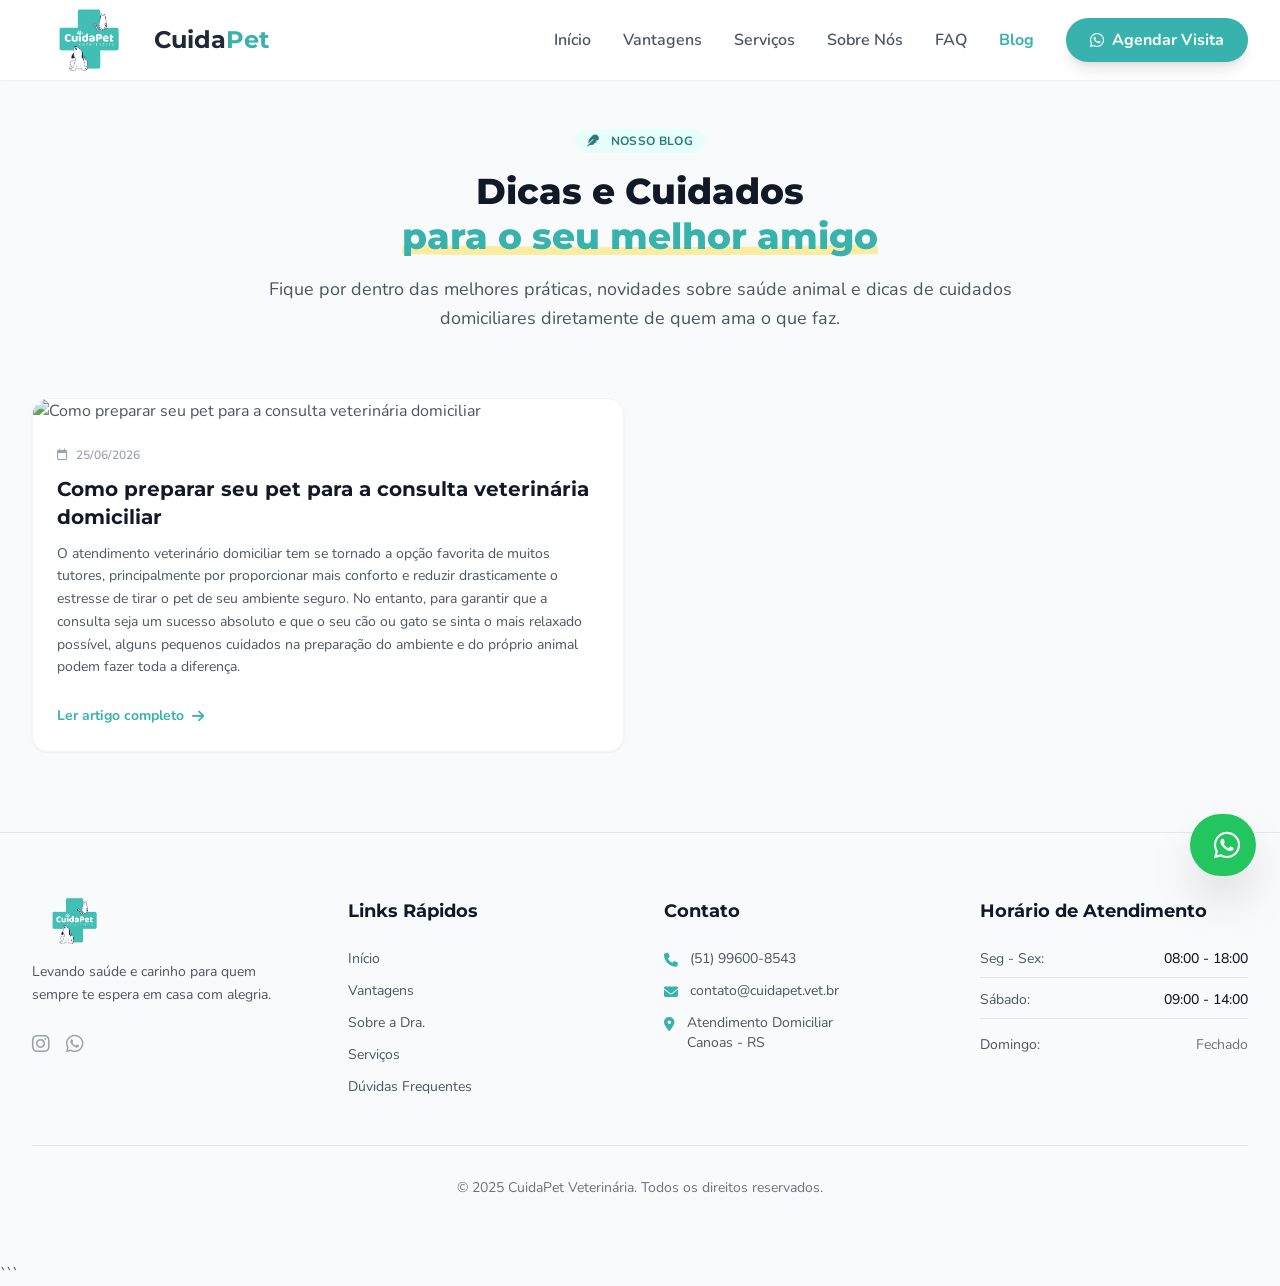
==== blog/index.html @ cf81f0ce "deploy: 65e8c77ceb08bf6f2f895ceee8a604dbab9174eb" ====
<!doctype html><html lang=pt-BR class=scroll-smooth><script async src="https://www.googletagmanager.com/gtag/js?id=G-8RZ68FZBHE"></script><script>window.dataLayer=window.dataLayer||[];function gtag(){dataLayer.push(arguments)}gtag("js",new Date),gtag("config","G-8RZ68FZBHE"),gtag("config","AW-977475421"),document.addEventListener("DOMContentLoaded",function(){document.querySelectorAll('a[href*="wa.me"]').forEach(function(e){e.addEventListener("click",function(){typeof gtag!="undefined"&&gtag("event","conversion",{send_to:"AW-977475421/Ha_YCJ_MwOYYEN2ujNID"})})})})</script><meta charset=UTF-8><meta name=viewport content="width=device-width,initial-scale=1"><title>Blog | CuidaPet</title>
<meta name=description content="Atendimento veterinário domiciliar em Canoas, Esteio, Nova Santa Rita e Porto Alegre. Vacinas, consultas e exames no conforto do seu lar."><meta name=robots content="index, follow"><meta name=theme-color content="#38B2AC"><link rel=canonical href=https://cuidapet.vet.br/blog/><link rel=apple-touch-icon sizes=180x180 href=/apple-touch-icon.png><link rel=icon type=image/png sizes=32x32 href=/favicon-32x32.png><link rel=icon type=image/png sizes=16x16 href=/favicon-16x16.png><link rel=manifest href=/site.webmanifest><link rel="shortcut icon" href=/favicon.ico><meta property="og:type" content="website"><meta property="og:url" content="https://cuidapet.vet.br/blog/"><meta property="og:title" content="Blog | CuidaPet"><meta property="og:description" content="Leve o melhor cuidado veterinário para dentro da sua casa. Atendimento humanizado, vacinas e exames em Canoas e região."><meta property="og:image" content="https://cuidapet.vet.br/images/hero-vet.webp"><meta property="twitter:card" content="summary_large_image"><meta property="twitter:url" content="https://cuidapet.vet.br/blog/"><meta property="twitter:title" content="Blog | CuidaPet"><meta property="twitter:description" content="Leve o melhor cuidado veterinário para dentro da sua casa. Atendimento humanizado, vacinas e exames em Canoas e região."><meta property="twitter:image" content="https://cuidapet.vet.br/images/hero-vet.webp"><link rel=stylesheet href=/style.css><link rel=preconnect href=https://fonts.googleapis.com><link rel=preconnect href=https://fonts.gstatic.com crossorigin><link rel=preload as=style href="https://fonts.googleapis.com/css2?family=Montserrat:wght@400;600;700;800&family=Nunito:wght@400;600;700&display=swap"><link rel=preconnect href=https://cdnjs.cloudflare.com><link href="https://fonts.googleapis.com/css2?family=Montserrat:wght@400;600;700;800&family=Nunito:wght@400;600;700&display=swap" rel=stylesheet media=print onload='this.media="all"'><noscript><link href="https://fonts.googleapis.com/css2?family=Montserrat:wght@400;600;700;800&family=Nunito:wght@400;600;700&display=swap" rel=stylesheet></noscript><link rel=stylesheet href=https://cdnjs.cloudflare.com/ajax/libs/font-awesome/6.4.0/css/all.min.css media=print onload='this.media="all"'><noscript><link rel=stylesheet href=https://cdnjs.cloudflare.com/ajax/libs/font-awesome/6.4.0/css/all.min.css></noscript><body class="font-sans text-gray-600 antialiased bg-gray-50"><nav class="fixed w-full z-50 bg-white/90 backdrop-blur-md shadow-sm transition-all duration-300" id=navbar><div class="max-w-7xl mx-auto px-4 sm:px-6 lg:px-8"><div class="flex justify-between items-center h-20"><a href=/ class="flex-shrink-0 flex items-center gap-2 cursor-pointer"><img src=/images/logo.webp alt="Logotipo CuidaPet - Veterinária Domiciliar" class="h-16 w-auto object-contain">
<span class="font-heading font-bold text-2xl text-gray-800">Cuida<span class=text-brand>Pet</span></span></a><div class="hidden md:flex space-x-8 items-center"><a href=/#inicio class="text-gray-600 hover:text-brand font-semibold transition-colors">Início</a>
<a href=/#vantagens class="text-gray-600 hover:text-brand font-semibold transition-colors">Vantagens</a>
<a href=/#servicos class="text-gray-600 hover:text-brand font-semibold transition-colors">Serviços</a>
<a href=/#sobre class="text-gray-600 hover:text-brand font-semibold transition-colors">Sobre Nós</a>
<a href=/#faq class="text-gray-600 hover:text-brand font-semibold transition-colors">FAQ</a>
<a href=/blog/ class="text-brand font-bold transition-colors">Blog</a>
<a href=https://wa.me/555196008543 target=_blank class="bg-brand hover:bg-brand-dark text-white px-6 py-2.5 rounded-full font-bold shadow-lg hover:shadow-brand/50 transition-all transform hover:-translate-y-0.5 flex items-center gap-2"><i class="fa-brands fa-whatsapp"></i> Agendar Visita</a></div><div class="md:hidden flex items-center"><button id=mobile-menu-btn class="text-gray-600 hover:text-brand focus:outline-none">
<i class="fa-solid fa-bars text-2xl"></i></button></div></div></div><div class="md:hidden hidden bg-white border-t" id=mobile-menu><div class="px-4 pt-2 pb-4 space-y-1 shadow-lg"><a class="block px-3 py-2 rounded-md text-base font-medium text-gray-700 hover:text-brand hover:bg-gray-50" href=/#inicio>Início</a>
<a class="block px-3 py-2 rounded-md text-base font-medium text-gray-700 hover:text-brand hover:bg-gray-50" href=/#vantagens>Vantagens</a>
<a class="block px-3 py-2 rounded-md text-base font-medium text-gray-700 hover:text-brand hover:bg-gray-50" href=/#servicos>Serviços</a>
<a class="block px-3 py-2 rounded-md text-base font-medium text-gray-700 hover:text-brand hover:bg-gray-50" href=/#sobre>Sobre Nós</a>
<a class="block px-3 py-2 rounded-md text-base font-medium text-gray-700 hover:text-brand hover:bg-gray-50" href=/#faq>FAQ</a>
<a class="block px-3 py-2 rounded-md text-base font-medium text-brand hover:bg-gray-50" href=/blog/>Blog</a>
<a class="block mt-4 text-center bg-brand text-white px-3 py-3 rounded-lg font-bold" href=https://wa.me/555196008543>Agendar pelo WhatsApp</a></div></div></nav><main class="pt-32 pb-20"><div class="max-w-7xl mx-auto px-4 sm:px-6 lg:px-8"><div class="text-center max-w-3xl mx-auto mb-16"><span class="inline-block py-1 px-3 rounded-full bg-brand-light text-brand-dark font-bold text-xs mb-4 tracking-wide uppercase"><i class="fa-solid fa-feather mr-2"></i> Nosso Blog</span><h1 class="font-heading text-4xl lg:text-5xl font-extrabold text-gray-900 leading-tight mb-4">Dicas e Cuidados<br><span class="text-brand relative inline-block">para o seu melhor amigo<svg class="absolute w-full h-3 bottom-1 left-0 text-yellow-300 opacity-50 -z-10" viewBox="0 0 100 10" preserveAspectRatio="none"><path d="M0 5q50 5 1e2.0" stroke="currentcolor" stroke-width="8" fill="none"/></svg></span></h1><p class="text-lg text-gray-600 leading-relaxed">Fique por dentro das melhores práticas, novidades sobre saúde animal e dicas de cuidados domiciliares diretamente de quem ama o que faz.</p></div><div class="grid md:grid-cols-2 lg:grid-cols-3 gap-8"><article class="bg-white rounded-2xl shadow-sm border border-gray-100 overflow-hidden hover:shadow-md transition-shadow flex flex-col h-full"><div class="relative h-48 w-full overflow-hidden"><img src=https://cuidapet.vet.br/images/hero-vet.webp alt="Como preparar seu pet para a consulta veterinária domiciliar" class="w-full h-full object-cover hover:scale-105 transition-transform duration-300"></div><div class="p-6 flex flex-col flex-grow"><div class="flex items-center gap-2 text-xs text-gray-400 font-semibold mb-3"><i class="fa-regular fa-calendar"></i>
<span>25/06/2026</span></div><h2 class="font-heading font-bold text-xl text-gray-900 mb-3 line-clamp-2 hover:text-brand transition-colors"><a href=/blog/posts/como-preparar-seu-pet/>Como preparar seu pet para a consulta veterinária domiciliar</a></h2><p class="text-sm text-gray-600 mb-6 line-clamp-3 leading-relaxed flex-grow">O atendimento veterinário domiciliar tem se tornado a opção favorita de muitos tutores, principalmente por proporcionar mais conforto e reduzir drasticamente o estresse de tirar o pet de seu ambiente seguro.
No entanto, para garantir que a consulta seja um sucesso absoluto e que o seu cão ou gato se sinta o mais relaxado possível, alguns pequenos cuidados na preparação do ambiente e do próprio animal podem fazer toda a diferença.</p><div class=mt-auto><a href=/blog/posts/como-preparar-seu-pet/ class="inline-flex items-center gap-2 text-brand hover:text-brand-dark font-bold text-sm transition-colors group">Ler artigo completo
<i class="fa-solid fa-arrow-right group-hover:translate-x-1 transition-transform"></i></a></div></div></article></div></div></main><footer class="bg-gray-50 text-gray-600 py-16 border-t border-gray-200"><div class="max-w-7xl mx-auto px-4 sm:px-6 lg:px-8"><div class="grid md:grid-cols-2 lg:grid-cols-4 gap-12 mb-12"><div class=space-y-4><div class="flex items-center gap-2 mb-4"><img src=/images/logo.webp alt="Logotipo CuidaPet - Saúde Animal" class="h-12 w-auto object-contain"></div><p class="text-sm text-gray-600 leading-relaxed">Levando saúde e carinho para quem sempre te espera em casa com alegria.</p><div class="flex space-x-4 pt-2"><a href=https://instagram.com/vetcuidapet class="text-gray-400 hover:text-brand transition-colors text-xl"><i class="fa-brands fa-instagram"></i></a>
<a href=https://wa.me/555196008543 class="text-gray-400 hover:text-brand transition-colors text-xl"><i class="fa-brands fa-whatsapp"></i></a></div></div><div><h4 class="text-gray-900 font-bold text-lg mb-6 font-heading">Links Rápidos</h4><ul class="space-y-3 text-sm"><li><a href=/#inicio class="hover:text-brand transition-colors">Início</a></li><li><a href=/#vantagens class="hover:text-brand transition-colors">Vantagens</a></li><li><a href=/#sobre class="hover:text-brand transition-colors">Sobre a Dra.</a></li><li><a href=/#servicos class="hover:text-brand transition-colors">Serviços</a></li><li><a href=/#faq class="hover:text-brand transition-colors">Dúvidas Frequentes</a></li></ul></div><div><h4 class="text-gray-900 font-bold text-lg mb-6 font-heading">Contato</h4><address class=not-italic><ul class="space-y-3 text-sm"><li class="flex items-start gap-3"><i class="fa-solid fa-phone mt-1 text-brand"></i>
<span>(51) 99600-8543</span></li><li class="flex items-start gap-3"><i class="fa-solid fa-envelope mt-1 text-brand"></i>
<span>contato@cuidapet.vet.br</span></li><li class="flex items-start gap-3"><i class="fa-solid fa-location-dot mt-1 text-brand"></i>
<span>Atendimento Domiciliar<br>Canoas - RS</span></li></ul></address></div><div><h4 class="text-gray-900 font-bold text-lg mb-6 font-heading">Horário de Atendimento</h4><ul class="space-y-3 text-sm"><li class="flex justify-between border-b border-gray-200 pb-2"><span>Seg - Sex:</span>
<span class="text-gray-900 font-medium">08:00 - 18:00</span></li><li class="flex justify-between border-b border-gray-200 pb-2"><span>Sábado:</span>
<span class="text-gray-900 font-medium">09:00 - 14:00</span></li><li class="flex justify-between pt-1"><span>Domingo:</span>
<span class=text-gray-500>Fechado</span></li></ul></div></div><div class="border-t border-gray-200 pt-8 text-center text-sm text-gray-500"><p>&copy; 2025 CuidaPet Veterinária. Todos os direitos reservados.</p></div></div></footer><a href=https://wa.me/555196008543 target=_blank class="fixed bottom-6 right-6 z-40 bg-green-500 text-white p-4 rounded-full shadow-2xl hover:bg-green-600 transition-all transform hover:scale-110 flex items-center gap-2 group cursor-pointer"><span class="max-w-0 overflow-hidden whitespace-nowrap group-hover:max-w-xs transition-all duration-500 font-bold px-0 group-hover:px-2">Agendar Visita</span>
<i class="fa-brands fa-whatsapp text-3xl"></i>
</a><script>const btn=document.getElementById("mobile-menu-btn"),menu=document.getElementById("mobile-menu");btn&&menu&&(btn.addEventListener("click",()=>{menu.classList.toggle("hidden")}),menu.querySelectorAll("a").forEach(e=>{e.addEventListener("click",()=>{menu.classList.add("hidden")})}));const navbar=document.getElementById("navbar");navbar&&window.addEventListener("scroll",()=>{window.scrollY>50?navbar.classList.add("shadow-md"):navbar.classList.remove("shadow-md")})</script></body></html>```
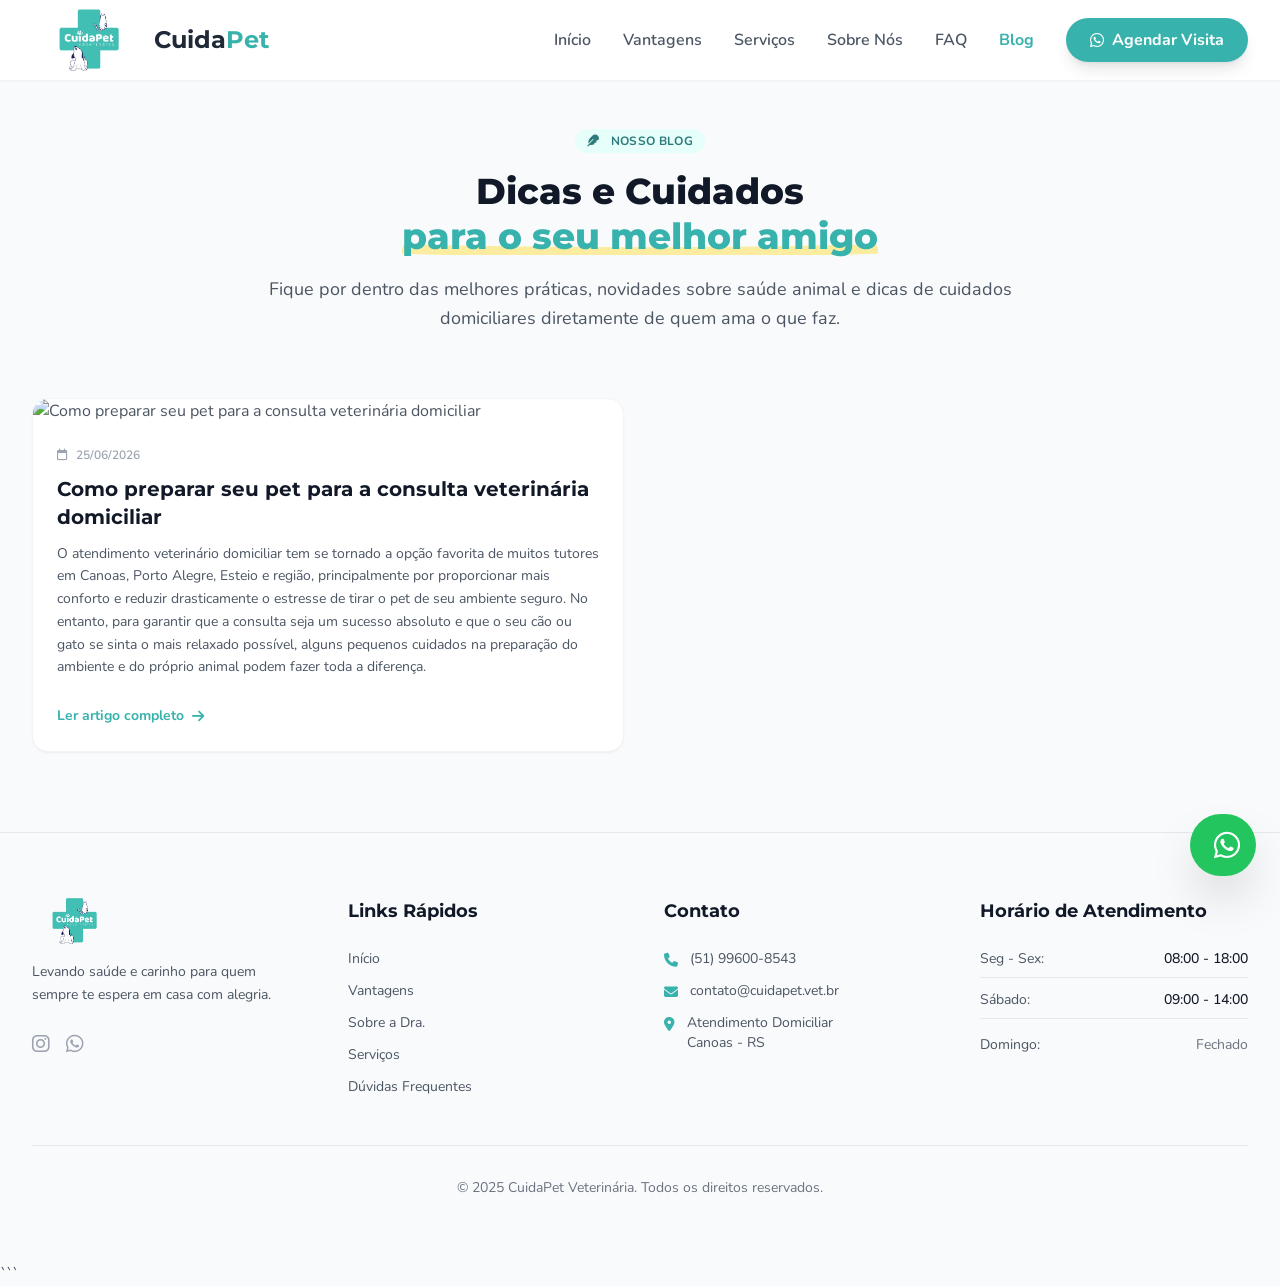
==== commit ec9106b8: "deploy: 541557f1f8eb80c4ceede41f08c38317c385a778" ====
--- a/blog/index.html
+++ b/blog/index.html
@@ -14,7 +14,7 @@
 <a class="block px-3 py-2 rounded-md text-base font-medium text-gray-700 hover:text-brand hover:bg-gray-50" href=/#faq>FAQ</a>
 <a class="block px-3 py-2 rounded-md text-base font-medium text-brand hover:bg-gray-50" href=/blog/>Blog</a>
 <a class="block mt-4 text-center bg-brand text-white px-3 py-3 rounded-lg font-bold" href=https://wa.me/555196008543>Agendar pelo WhatsApp</a></div></div></nav><main class="pt-32 pb-20"><div class="max-w-7xl mx-auto px-4 sm:px-6 lg:px-8"><div class="text-center max-w-3xl mx-auto mb-16"><span class="inline-block py-1 px-3 rounded-full bg-brand-light text-brand-dark font-bold text-xs mb-4 tracking-wide uppercase"><i class="fa-solid fa-feather mr-2"></i> Nosso Blog</span><h1 class="font-heading text-4xl lg:text-5xl font-extrabold text-gray-900 leading-tight mb-4">Dicas e Cuidados<br><span class="text-brand relative inline-block">para o seu melhor amigo<svg class="absolute w-full h-3 bottom-1 left-0 text-yellow-300 opacity-50 -z-10" viewBox="0 0 100 10" preserveAspectRatio="none"><path d="M0 5q50 5 1e2.0" stroke="currentcolor" stroke-width="8" fill="none"/></svg></span></h1><p class="text-lg text-gray-600 leading-relaxed">Fique por dentro das melhores práticas, novidades sobre saúde animal e dicas de cuidados domiciliares diretamente de quem ama o que faz.</p></div><div class="grid md:grid-cols-2 lg:grid-cols-3 gap-8"><article class="bg-white rounded-2xl shadow-sm border border-gray-100 overflow-hidden hover:shadow-md transition-shadow flex flex-col h-full"><div class="relative h-48 w-full overflow-hidden"><img src=https://cuidapet.vet.br/images/hero-vet.webp alt="Como preparar seu pet para a consulta veterinária domiciliar" class="w-full h-full object-cover hover:scale-105 transition-transform duration-300"></div><div class="p-6 flex flex-col flex-grow"><div class="flex items-center gap-2 text-xs text-gray-400 font-semibold mb-3"><i class="fa-regular fa-calendar"></i>
-<span>25/06/2026</span></div><h2 class="font-heading font-bold text-xl text-gray-900 mb-3 line-clamp-2 hover:text-brand transition-colors"><a href=/blog/posts/como-preparar-seu-pet/>Como preparar seu pet para a consulta veterinária domiciliar</a></h2><p class="text-sm text-gray-600 mb-6 line-clamp-3 leading-relaxed flex-grow">O atendimento veterinário domiciliar tem se tornado a opção favorita de muitos tutores, principalmente por proporcionar mais conforto e reduzir drasticamente o estresse de tirar o pet de seu ambiente seguro.
+<span>25/06/2026</span></div><h2 class="font-heading font-bold text-xl text-gray-900 mb-3 line-clamp-2 hover:text-brand transition-colors"><a href=/blog/posts/como-preparar-seu-pet/>Como preparar seu pet para a consulta veterinária domiciliar</a></h2><p class="text-sm text-gray-600 mb-6 line-clamp-3 leading-relaxed flex-grow">O atendimento veterinário domiciliar tem se tornado a opção favorita de muitos tutores em Canoas, Porto Alegre, Esteio e região, principalmente por proporcionar mais conforto e reduzir drasticamente o estresse de tirar o pet de seu ambiente seguro.
 No entanto, para garantir que a consulta seja um sucesso absoluto e que o seu cão ou gato se sinta o mais relaxado possível, alguns pequenos cuidados na preparação do ambiente e do próprio animal podem fazer toda a diferença.</p><div class=mt-auto><a href=/blog/posts/como-preparar-seu-pet/ class="inline-flex items-center gap-2 text-brand hover:text-brand-dark font-bold text-sm transition-colors group">Ler artigo completo
 <i class="fa-solid fa-arrow-right group-hover:translate-x-1 transition-transform"></i></a></div></div></article></div></div></main><footer class="bg-gray-50 text-gray-600 py-16 border-t border-gray-200"><div class="max-w-7xl mx-auto px-4 sm:px-6 lg:px-8"><div class="grid md:grid-cols-2 lg:grid-cols-4 gap-12 mb-12"><div class=space-y-4><div class="flex items-center gap-2 mb-4"><img src=/images/logo.webp alt="Logotipo CuidaPet - Saúde Animal" class="h-12 w-auto object-contain"></div><p class="text-sm text-gray-600 leading-relaxed">Levando saúde e carinho para quem sempre te espera em casa com alegria.</p><div class="flex space-x-4 pt-2"><a href=https://instagram.com/vetcuidapet class="text-gray-400 hover:text-brand transition-colors text-xl"><i class="fa-brands fa-instagram"></i></a>
 <a href=https://wa.me/555196008543 class="text-gray-400 hover:text-brand transition-colors text-xl"><i class="fa-brands fa-whatsapp"></i></a></div></div><div><h4 class="text-gray-900 font-bold text-lg mb-6 font-heading">Links Rápidos</h4><ul class="space-y-3 text-sm"><li><a href=/#inicio class="hover:text-brand transition-colors">Início</a></li><li><a href=/#vantagens class="hover:text-brand transition-colors">Vantagens</a></li><li><a href=/#sobre class="hover:text-brand transition-colors">Sobre a Dra.</a></li><li><a href=/#servicos class="hover:text-brand transition-colors">Serviços</a></li><li><a href=/#faq class="hover:text-brand transition-colors">Dúvidas Frequentes</a></li></ul></div><div><h4 class="text-gray-900 font-bold text-lg mb-6 font-heading">Contato</h4><address class=not-italic><ul class="space-y-3 text-sm"><li class="flex items-start gap-3"><i class="fa-solid fa-phone mt-1 text-brand"></i>
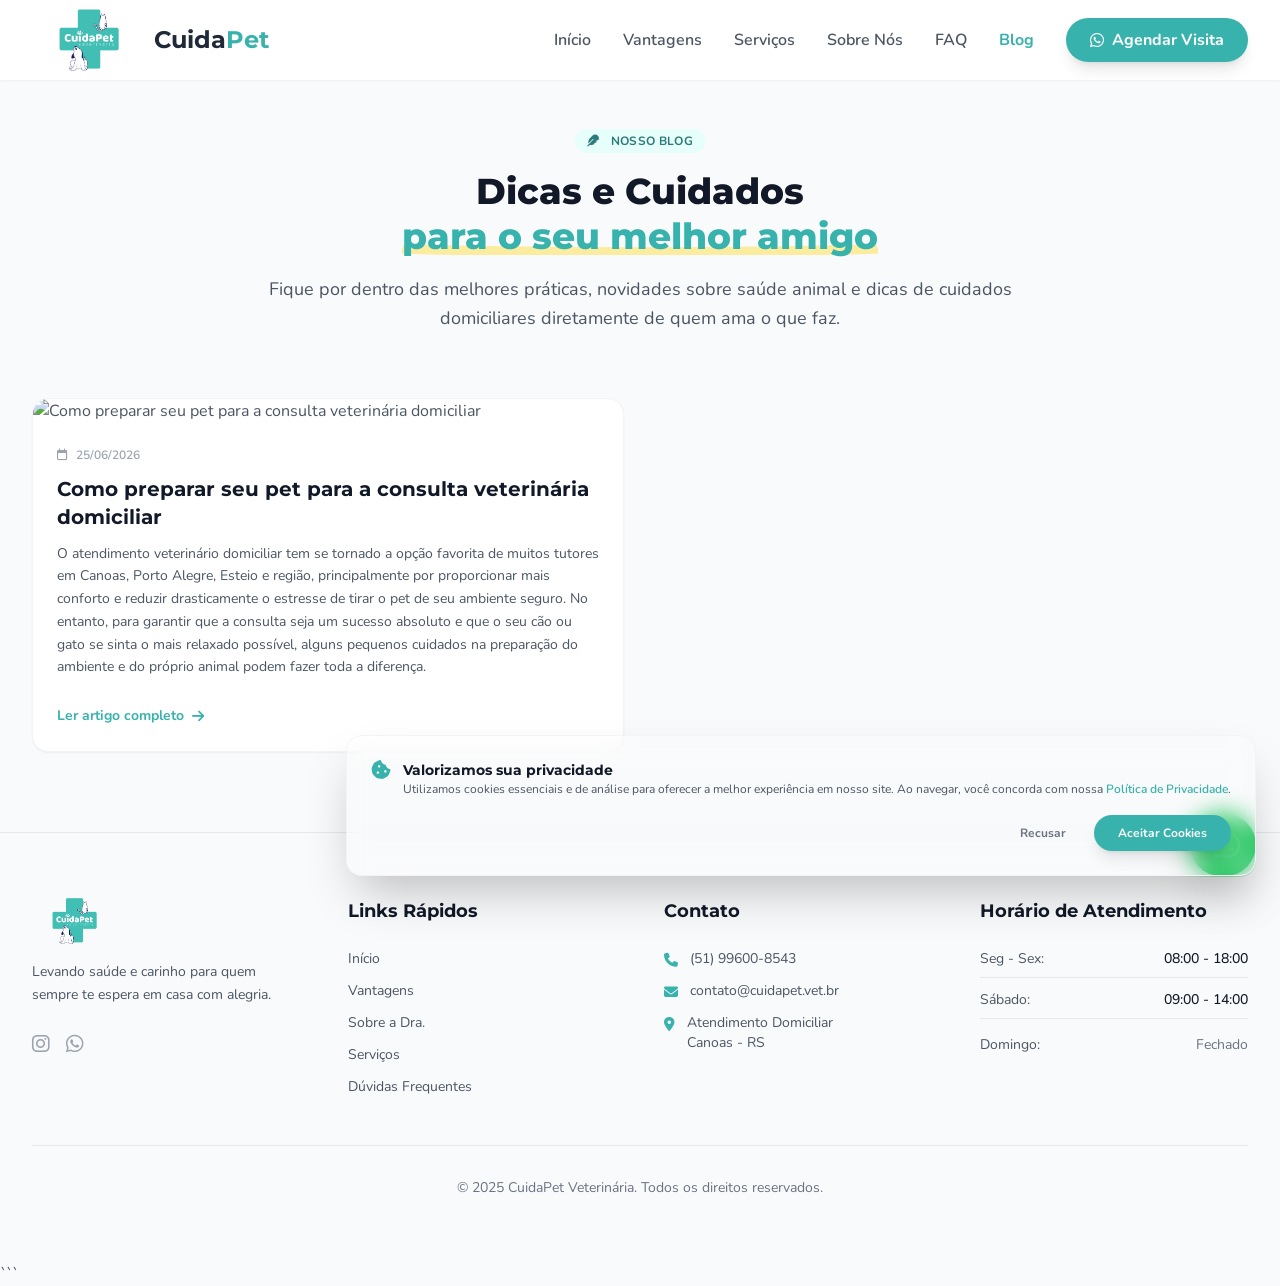
==== commit d63e558a: "deploy: b66145ae3fdb45536791e6b96162330790b23cd3" ====
--- a/blog/index.html
+++ b/blog/index.html
@@ -1,4 +1,4 @@
-<!doctype html><html lang=pt-BR class=scroll-smooth><script async src="https://www.googletagmanager.com/gtag/js?id=G-8RZ68FZBHE"></script><script>window.dataLayer=window.dataLayer||[];function gtag(){dataLayer.push(arguments)}gtag("js",new Date),gtag("config","G-8RZ68FZBHE"),gtag("config","AW-977475421"),document.addEventListener("DOMContentLoaded",function(){document.querySelectorAll('a[href*="wa.me"]').forEach(function(e){e.addEventListener("click",function(){typeof gtag!="undefined"&&gtag("event","conversion",{send_to:"AW-977475421/Ha_YCJ_MwOYYEN2ujNID"})})})})</script><meta charset=UTF-8><meta name=viewport content="width=device-width,initial-scale=1"><title>Blog | CuidaPet</title>
+<!doctype html><html lang=pt-BR class=scroll-smooth><script async src="https://www.googletagmanager.com/gtag/js?id=G-8RZ68FZBHE"></script><script>window.dataLayer=window.dataLayer||[];function gtag(){dataLayer.push(arguments)}var hasAccepted=localStorage.getItem("cuidapet_cookies_accepted");hasAccepted==="true"?gtag("consent","default",{ad_storage:"granted",ad_user_data:"granted",ad_personalization:"granted",analytics_storage:"granted"}):gtag("consent","default",{ad_storage:"denied",ad_user_data:"denied",ad_personalization:"denied",analytics_storage:"denied"}),gtag("js",new Date),gtag("config","G-8RZ68FZBHE"),gtag("config","AW-977475421"),document.addEventListener("DOMContentLoaded",function(){document.querySelectorAll('a[href*="wa.me"]').forEach(function(e){e.addEventListener("click",function(){typeof gtag!="undefined"&&gtag("event","conversion",{send_to:"AW-977475421/Ha_YCJ_MwOYYEN2ujNID"})})})})</script><meta charset=UTF-8><meta name=viewport content="width=device-width,initial-scale=1"><title>Blog | CuidaPet</title>
 <meta name=description content="Atendimento veterinário domiciliar em Canoas, Esteio, Nova Santa Rita e Porto Alegre. Vacinas, consultas e exames no conforto do seu lar."><meta name=robots content="index, follow"><meta name=theme-color content="#38B2AC"><link rel=canonical href=https://cuidapet.vet.br/blog/><link rel=apple-touch-icon sizes=180x180 href=/apple-touch-icon.png><link rel=icon type=image/png sizes=32x32 href=/favicon-32x32.png><link rel=icon type=image/png sizes=16x16 href=/favicon-16x16.png><link rel=manifest href=/site.webmanifest><link rel="shortcut icon" href=/favicon.ico><meta property="og:type" content="website"><meta property="og:url" content="https://cuidapet.vet.br/blog/"><meta property="og:title" content="Blog | CuidaPet"><meta property="og:description" content="Leve o melhor cuidado veterinário para dentro da sua casa. Atendimento humanizado, vacinas e exames em Canoas e região."><meta property="og:image" content="https://cuidapet.vet.br/images/hero-vet.webp"><meta property="twitter:card" content="summary_large_image"><meta property="twitter:url" content="https://cuidapet.vet.br/blog/"><meta property="twitter:title" content="Blog | CuidaPet"><meta property="twitter:description" content="Leve o melhor cuidado veterinário para dentro da sua casa. Atendimento humanizado, vacinas e exames em Canoas e região."><meta property="twitter:image" content="https://cuidapet.vet.br/images/hero-vet.webp"><link rel=stylesheet href=/style.css><link rel=preconnect href=https://fonts.googleapis.com><link rel=preconnect href=https://fonts.gstatic.com crossorigin><link rel=preload as=style href="https://fonts.googleapis.com/css2?family=Montserrat:wght@400;600;700;800&family=Nunito:wght@400;600;700&display=swap"><link rel=preconnect href=https://cdnjs.cloudflare.com><link href="https://fonts.googleapis.com/css2?family=Montserrat:wght@400;600;700;800&family=Nunito:wght@400;600;700&display=swap" rel=stylesheet media=print onload='this.media="all"'><noscript><link href="https://fonts.googleapis.com/css2?family=Montserrat:wght@400;600;700;800&family=Nunito:wght@400;600;700&display=swap" rel=stylesheet></noscript><link rel=stylesheet href=https://cdnjs.cloudflare.com/ajax/libs/font-awesome/6.4.0/css/all.min.css media=print onload='this.media="all"'><noscript><link rel=stylesheet href=https://cdnjs.cloudflare.com/ajax/libs/font-awesome/6.4.0/css/all.min.css></noscript><body class="font-sans text-gray-600 antialiased bg-gray-50"><nav class="fixed w-full z-50 bg-white/90 backdrop-blur-md shadow-sm transition-all duration-300" id=navbar><div class="max-w-7xl mx-auto px-4 sm:px-6 lg:px-8"><div class="flex justify-between items-center h-20"><a href=/ class="flex-shrink-0 flex items-center gap-2 cursor-pointer"><img src=/images/logo.webp alt="Logotipo CuidaPet - Veterinária Domiciliar" class="h-16 w-auto object-contain">
 <span class="font-heading font-bold text-2xl text-gray-800">Cuida<span class=text-brand>Pet</span></span></a><div class="hidden md:flex space-x-8 items-center"><a href=/#inicio class="text-gray-600 hover:text-brand font-semibold transition-colors">Início</a>
 <a href=/#vantagens class="text-gray-600 hover:text-brand font-semibold transition-colors">Vantagens</a>
@@ -24,5 +24,8 @@
 <span class="text-gray-900 font-medium">08:00 - 18:00</span></li><li class="flex justify-between border-b border-gray-200 pb-2"><span>Sábado:</span>
 <span class="text-gray-900 font-medium">09:00 - 14:00</span></li><li class="flex justify-between pt-1"><span>Domingo:</span>
 <span class=text-gray-500>Fechado</span></li></ul></div></div><div class="border-t border-gray-200 pt-8 text-center text-sm text-gray-500"><p>&copy; 2025 CuidaPet Veterinária. Todos os direitos reservados.</p></div></div></footer><a href=https://wa.me/555196008543 target=_blank class="fixed bottom-6 right-6 z-40 bg-green-500 text-white p-4 rounded-full shadow-2xl hover:bg-green-600 transition-all transform hover:scale-110 flex items-center gap-2 group cursor-pointer"><span class="max-w-0 overflow-hidden whitespace-nowrap group-hover:max-w-xs transition-all duration-500 font-bold px-0 group-hover:px-2">Agendar Visita</span>
-<i class="fa-brands fa-whatsapp text-3xl"></i>
-</a><script>const btn=document.getElementById("mobile-menu-btn"),menu=document.getElementById("mobile-menu");btn&&menu&&(btn.addEventListener("click",()=>{menu.classList.toggle("hidden")}),menu.querySelectorAll("a").forEach(e=>{e.addEventListener("click",()=>{menu.classList.add("hidden")})}));const navbar=document.getElementById("navbar");navbar&&window.addEventListener("scroll",()=>{window.scrollY>50?navbar.classList.add("shadow-md"):navbar.classList.remove("shadow-md")})</script></body></html>```+<i class="fa-brands fa-whatsapp text-3xl"></i></a><div id=cookie-banner class="fixed bottom-6 left-6 right-6 md:right-auto md:max-w-md z-50 transform translate-y-20 opacity-0 pointer-events-none transition-all duration-500 ease-out"><div class="bg-white/95 backdrop-blur-md p-6 rounded-2xl shadow-2xl border border-gray-100 flex flex-col gap-4"><div class="flex items-start gap-3"><div class="bg-brand/10 p-2.5 rounded-full text-brand shrink-0"><i class="fa-solid fa-cookie-bite text-xl"></i></div><div><h4 class="font-heading font-bold text-gray-900 text-sm mb-1">Valorizamos sua privacidade</h4><p class="text-xs text-gray-600 leading-relaxed">Utilizamos cookies essenciais e de análise para oferecer a melhor experiência em nosso site. Ao navegar, você concorda com nossa <a href=/privacidade.html class="text-brand hover:underline font-semibold">Política de Privacidade</a>.</p></div></div><div class="flex justify-end items-center gap-3"><button id=decline-cookies class="text-gray-500 hover:text-gray-800 text-xs font-bold px-4 py-2 transition-colors cursor-pointer">
+Recusar
+</button>
+<button id=accept-cookies class="bg-brand hover:bg-brand-dark text-white text-xs px-6 py-2.5 rounded-full font-bold shadow-lg hover:shadow-brand/30 transition-all cursor-pointer">
+Aceitar Cookies</button></div></div></div><script>document.addEventListener("DOMContentLoaded",function(){const e=document.getElementById("cookie-banner"),t=document.getElementById("accept-cookies"),n=document.getElementById("decline-cookies");e&&t&&n&&(localStorage.getItem("cuidapet_cookies_accepted")===null&&setTimeout(()=>{e.classList.remove("translate-y-20","opacity-0","pointer-events-none"),e.classList.add("translate-y-0","opacity-100","pointer-events-auto")},1e3),t.addEventListener("click",function(){localStorage.setItem("cuidapet_cookies_accepted","true"),typeof gtag!="undefined"&&gtag("consent","update",{ad_storage:"granted",ad_user_data:"granted",ad_personalization:"granted",analytics_storage:"granted"}),e.classList.remove("translate-y-0","opacity-100","pointer-events-auto"),e.classList.add("translate-y-20","opacity-0","pointer-events-none")}),n.addEventListener("click",function(){localStorage.setItem("cuidapet_cookies_accepted","false"),typeof gtag!="undefined"&&gtag("consent","update",{ad_storage:"denied",ad_user_data:"denied",ad_personalization:"denied",analytics_storage:"denied"}),e.classList.remove("translate-y-0","opacity-100","pointer-events-auto"),e.classList.add("translate-y-20","opacity-0","pointer-events-none")}))});const btn=document.getElementById("mobile-menu-btn"),menu=document.getElementById("mobile-menu");btn&&menu&&(btn.addEventListener("click",()=>{menu.classList.toggle("hidden")}),menu.querySelectorAll("a").forEach(e=>{e.addEventListener("click",()=>{menu.classList.add("hidden")})}));const navbar=document.getElementById("navbar");navbar&&window.addEventListener("scroll",()=>{window.scrollY>50?navbar.classList.add("shadow-md"):navbar.classList.remove("shadow-md")})</script></body></html>```
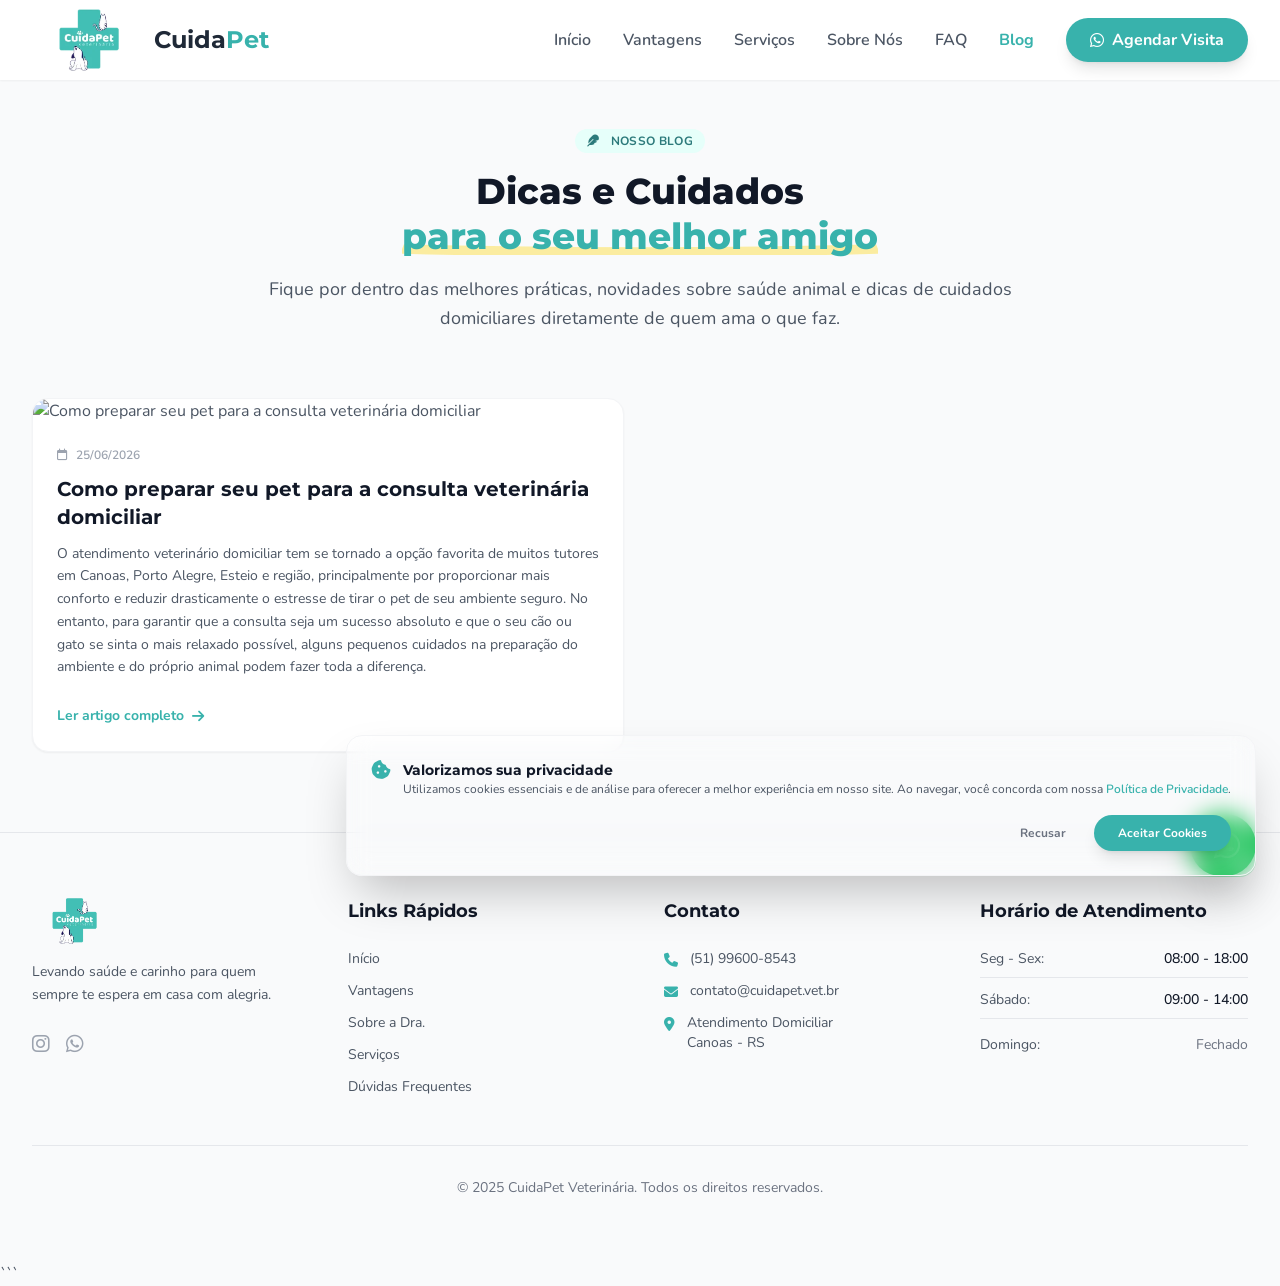
==== commit eed01856: "deploy: 9d787c7eba7e1fae4423e0f3580cc73fb26eb2eb" ====
--- a/blog/index.html
+++ b/blog/index.html
@@ -1,5 +1,5 @@
 <!doctype html><html lang=pt-BR class=scroll-smooth><script async src="https://www.googletagmanager.com/gtag/js?id=G-8RZ68FZBHE"></script><script>window.dataLayer=window.dataLayer||[];function gtag(){dataLayer.push(arguments)}var hasAccepted=localStorage.getItem("cuidapet_cookies_accepted");hasAccepted==="true"?gtag("consent","default",{ad_storage:"granted",ad_user_data:"granted",ad_personalization:"granted",analytics_storage:"granted"}):gtag("consent","default",{ad_storage:"denied",ad_user_data:"denied",ad_personalization:"denied",analytics_storage:"denied"}),gtag("js",new Date),gtag("config","G-8RZ68FZBHE"),gtag("config","AW-977475421"),document.addEventListener("DOMContentLoaded",function(){document.querySelectorAll('a[href*="wa.me"]').forEach(function(e){e.addEventListener("click",function(){typeof gtag!="undefined"&&gtag("event","conversion",{send_to:"AW-977475421/Ha_YCJ_MwOYYEN2ujNID"})})})})</script><meta charset=UTF-8><meta name=viewport content="width=device-width,initial-scale=1"><title>Blog | CuidaPet</title>
-<meta name=description content="Atendimento veterinário domiciliar em Canoas, Esteio, Nova Santa Rita e Porto Alegre. Vacinas, consultas e exames no conforto do seu lar."><meta name=robots content="index, follow"><meta name=theme-color content="#38B2AC"><link rel=canonical href=https://cuidapet.vet.br/blog/><link rel=apple-touch-icon sizes=180x180 href=/apple-touch-icon.png><link rel=icon type=image/png sizes=32x32 href=/favicon-32x32.png><link rel=icon type=image/png sizes=16x16 href=/favicon-16x16.png><link rel=manifest href=/site.webmanifest><link rel="shortcut icon" href=/favicon.ico><meta property="og:type" content="website"><meta property="og:url" content="https://cuidapet.vet.br/blog/"><meta property="og:title" content="Blog | CuidaPet"><meta property="og:description" content="Leve o melhor cuidado veterinário para dentro da sua casa. Atendimento humanizado, vacinas e exames em Canoas e região."><meta property="og:image" content="https://cuidapet.vet.br/images/hero-vet.webp"><meta property="twitter:card" content="summary_large_image"><meta property="twitter:url" content="https://cuidapet.vet.br/blog/"><meta property="twitter:title" content="Blog | CuidaPet"><meta property="twitter:description" content="Leve o melhor cuidado veterinário para dentro da sua casa. Atendimento humanizado, vacinas e exames em Canoas e região."><meta property="twitter:image" content="https://cuidapet.vet.br/images/hero-vet.webp"><link rel=stylesheet href=/style.css><link rel=preconnect href=https://fonts.googleapis.com><link rel=preconnect href=https://fonts.gstatic.com crossorigin><link rel=preload as=style href="https://fonts.googleapis.com/css2?family=Montserrat:wght@400;600;700;800&family=Nunito:wght@400;600;700&display=swap"><link rel=preconnect href=https://cdnjs.cloudflare.com><link href="https://fonts.googleapis.com/css2?family=Montserrat:wght@400;600;700;800&family=Nunito:wght@400;600;700&display=swap" rel=stylesheet media=print onload='this.media="all"'><noscript><link href="https://fonts.googleapis.com/css2?family=Montserrat:wght@400;600;700;800&family=Nunito:wght@400;600;700&display=swap" rel=stylesheet></noscript><link rel=stylesheet href=https://cdnjs.cloudflare.com/ajax/libs/font-awesome/6.4.0/css/all.min.css media=print onload='this.media="all"'><noscript><link rel=stylesheet href=https://cdnjs.cloudflare.com/ajax/libs/font-awesome/6.4.0/css/all.min.css></noscript><body class="font-sans text-gray-600 antialiased bg-gray-50"><nav class="fixed w-full z-50 bg-white/90 backdrop-blur-md shadow-sm transition-all duration-300" id=navbar><div class="max-w-7xl mx-auto px-4 sm:px-6 lg:px-8"><div class="flex justify-between items-center h-20"><a href=/ class="flex-shrink-0 flex items-center gap-2 cursor-pointer"><img src=/images/logo.webp alt="Logotipo CuidaPet - Veterinária Domiciliar" class="h-16 w-auto object-contain">
+<meta name=description content="Atendimento veterinário domiciliar em Canoas, Esteio, Nova Santa Rita e Porto Alegre. Vacinas, consultas e exames no conforto do seu lar."><meta name=robots content="index, follow"><meta name=theme-color content="#38B2AC"><link rel=canonical href=https://cuidapet.vet.br/blog/><link rel=apple-touch-icon sizes=180x180 href=/apple-touch-icon.png><link rel=icon type=image/png sizes=32x32 href=/favicon-32x32.png><link rel=icon type=image/png sizes=16x16 href=/favicon-16x16.png><link rel=manifest href=/site.webmanifest><link rel="shortcut icon" href=/favicon.ico><meta property="og:type" content="website"><meta property="og:url" content="https://cuidapet.vet.br/blog/"><meta property="og:title" content="Blog | CuidaPet"><meta property="og:description" content="Leve o melhor cuidado veterinário para dentro da sua casa. Atendimento humanizado, vacinas e exames em Canoas e região."><meta property="og:image" content="https://cuidapet.vet.br/images/hero-vet.webp"><meta property="twitter:card" content="summary_large_image"><meta property="twitter:url" content="https://cuidapet.vet.br/blog/"><meta property="twitter:title" content="Blog | CuidaPet"><meta property="twitter:description" content="Leve o melhor cuidado veterinário para dentro da sua casa. Atendimento humanizado, vacinas e exames em Canoas e região."><meta property="twitter:image" content="https://cuidapet.vet.br/images/hero-vet.webp"><link rel=stylesheet href=/style.css><link rel=preconnect href=https://fonts.googleapis.com><link rel=preconnect href=https://fonts.gstatic.com crossorigin><link rel=preload as=style href="https://fonts.googleapis.com/css2?family=Montserrat:wght@400;600;700;800&family=Nunito:wght@400;600;700&display=swap"><link href="https://fonts.googleapis.com/css2?family=Montserrat:wght@400;600;700;800&family=Nunito:wght@400;600;700&display=swap" rel=stylesheet media=print onload='this.media="all"'><noscript><link href="https://fonts.googleapis.com/css2?family=Montserrat:wght@400;600;700;800&family=Nunito:wght@400;600;700&display=swap" rel=stylesheet></noscript><link rel=stylesheet href=/css/all.min.css media=print onload='this.media="all"'><noscript><link rel=stylesheet href=/css/all.min.css></noscript><body class="font-sans text-gray-600 antialiased bg-gray-50"><nav class="fixed w-full z-50 bg-white/90 backdrop-blur-md shadow-sm transition-all duration-300" id=navbar><div class="max-w-7xl mx-auto px-4 sm:px-6 lg:px-8"><div class="flex justify-between items-center h-20"><a href=/ class="flex-shrink-0 flex items-center gap-2 cursor-pointer"><img src=/images/logo.webp alt="Logotipo CuidaPet - Veterinária Domiciliar" class="h-16 w-auto object-contain">
 <span class="font-heading font-bold text-2xl text-gray-800">Cuida<span class=text-brand>Pet</span></span></a><div class="hidden md:flex space-x-8 items-center"><a href=/#inicio class="text-gray-600 hover:text-brand font-semibold transition-colors">Início</a>
 <a href=/#vantagens class="text-gray-600 hover:text-brand font-semibold transition-colors">Vantagens</a>
 <a href=/#servicos class="text-gray-600 hover:text-brand font-semibold transition-colors">Serviços</a>
